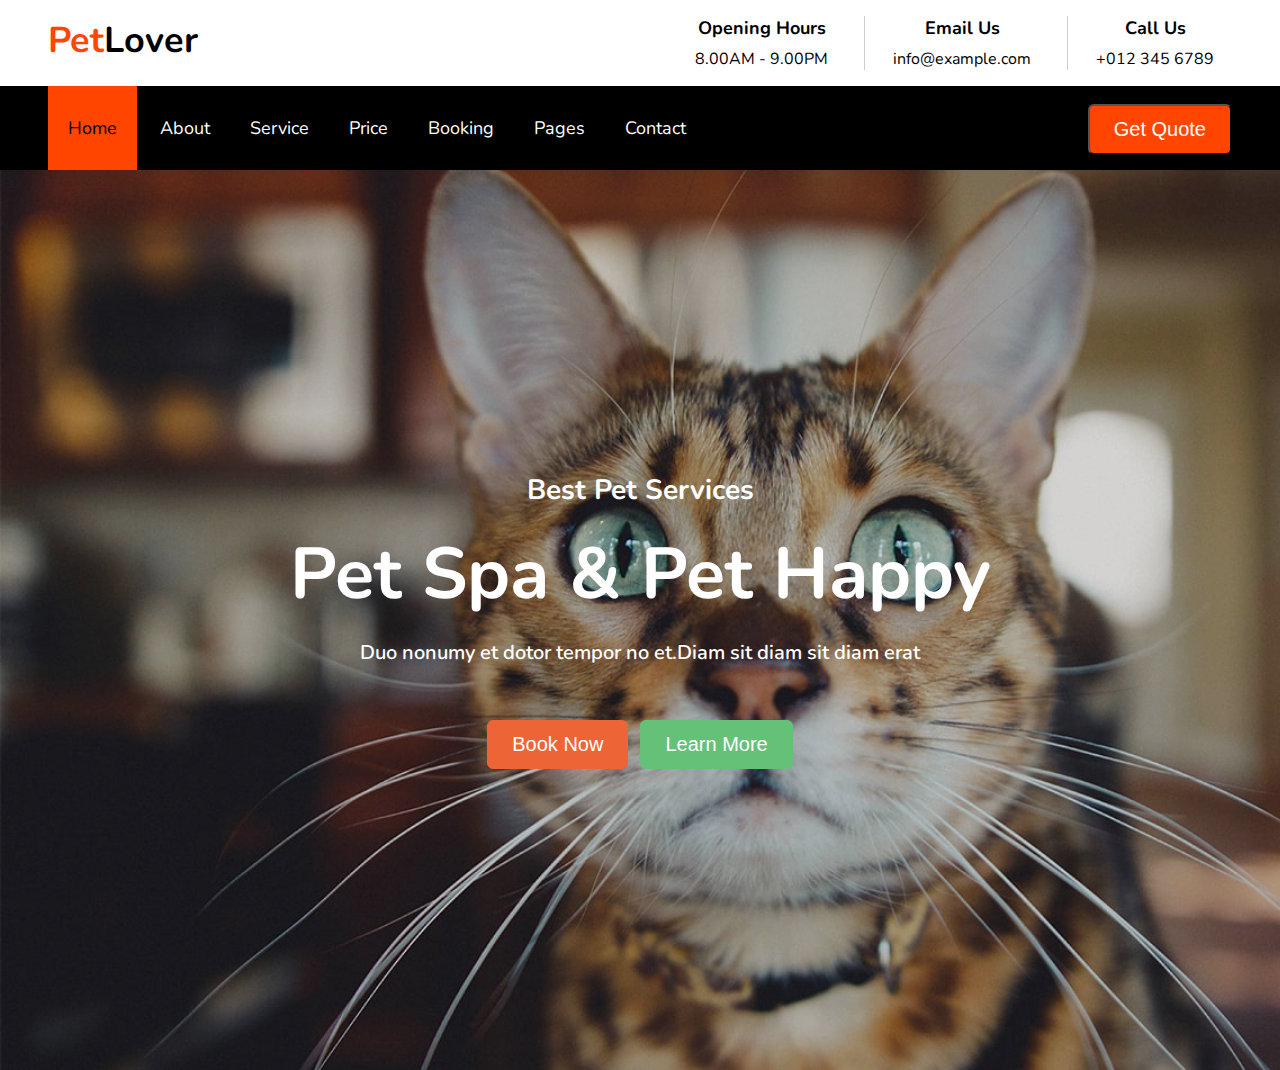
==== Project 1/index.html @ 27229d23 "PetLover" ====
<!DOCTYPE html>
<html lang="en">

<head>
    <meta charset="UTF-8">
    <meta http-equiv="X-UA-Compatible" content="IE=edge">
    <meta name="viewport" content="width=device-width, initial-scale=1.0">
    <title>PetLover</title>
    <link rel="icon" type="image/x-icon" href="./src/images/favicon.ico">
    <link
        href="https://fonts.googleapis.com/css2?family=Nunito+Sans&amp;family=Nunito:wght@400;600;700;800;900&amp;display=swap"
        rel="stylesheet">
    <link rel="stylesheet" href="https://cdnjs.cloudflare.com/ajax/libs/font-awesome/6.1.2/css/all.min.css"
        integrity="sha512-1sCRPdkRXhBV2PBLUdRb4tMg1w2YPf37qatUFeS7zlBy7jJI8Lf4VHwWfZZfpXtYSLy85pkm9GaYVYMfw5BC1A=="
        crossorigin="anonymous" referrerpolicy="no-referrer" />
    <link rel="stylesheet" href="./styles.css">
</head>

<body>
    <header>
        <div class="header-top">
            <div class="header-top-1">
                <p><a class="header-top-info-1">Pet</a>Lover</p>
                
            </div>
            <div class="header-top-info">
                <div class="header-top-info-2">
                    <h1>Opening Hours</h1>
                    <p>8.00AM - 9.00PM</p>
                </div>
                <div class="header-top-info-3">
                    <h2>Email Us</h2>
                    <p>info@example.com</p>
                </div>
                <div class="header-top-info-4">
                    <h3>Call Us</h3>
                    <p>+012 345 6789</p>
                </div>
            </div>
        </div>
        <div class="header-bottom">
            <div class="header-bottom-1">
                <div class="header-bottom-nav-1">
                    <p>Home</p>
                </div>
                <div class="header-bottom-nav">
                    <p>About</p>
                </div>
                <div class="header-bottom-nav">
                    <p>Service</p>
                </div>
                <div class="header-bottom-nav">
                    <p>Price</p>
                </div> 
                <div class="header-bottom-nav">
                    <p>Booking</p>
                </div>
                <div class="header-bottom-nav">
                    <p>Pages</p>
                </div>
                <div class="header-bottom-nav">
                    <p>Contact</p>
                </div>   
            </div>
            <div class="header-bottom-btm">
                <button class="header-bottom-btn">Get Quote</button>
            </div>
        </div>
    </header>
    <main>
        <div class="hero-section">
            <div class="hero-section-info">
                <h4>Best Pet Services</h4>
                <h5>Pet Spa & Pet Happy</h5>
                <h6>Duo nonumy et dotor tempor no et.Diam sit diam sit diam erat</h6>
                <div class="hero-section-btn">
                    <button class="hero-section-btn-1">Book Now</button>
                    <button class="hero-section-btn-2">Learn More</button>
                </div>
            </div>
        </div>
    </main>
</body>

</html>
---- Project 1/styles.css ----
* {
  margin: 0;
  padding: 0;
  box-sizing: border-box;
}

html {
  font-size: 62.5%;
}

body {
  font-family: "Nunito", sans-serif;
  font-size: 1.6rem;
}
.header-top{
  display: flex;
  justify-content:space-between;
  padding: 1.6rem 4.8rem;
}
.header-top-1{
  font-size: 3.6rem;
  font-weight:700 ;
}
.header-top-info-1{
  color: orangered;
  
}
.header-top-info{
  display: flex;
  text-align: center;
}
h1{
  font-size: 1.8rem;
  margin-bottom: 0.8rem;
}
h2{
  font-size: 1.8rem;
  margin-bottom: 0.8rem;
}
h3{
  font-size: 1.8rem;
  margin-bottom: 0.8rem;
}
.header-top-info-2,.header-top-info-3,.header-top-info-4{
  margin:0 1.8rem;
}
.header-top-info-3,.header-top-info-4{
  border-left: 1px solid #ccc;
  padding-left: 2.8rem;
}
.header-bottom{
  padding: 0 4.8rem;
  display: flex;
  justify-content: space-between;
  background-color: black;
  color: #fff;
  font-size: 1.8rem;
  text-align: center;
}
.header-bottom-nav{
  display: inline-block;
  padding: 3rem 2rem;
  margin-left: 0;
  display: flex;
  
}
.header-bottom-nav-1{
  display: inline-block;
  background-color: orangered;
  padding: 3rem 2rem;
  color: black;
  margin-right: 0.3rem;
}
.header-bottom-1{
  display: flex
}
.header-bottom-nav:hover{
  background-color: orangered;
  color: black;
}
.header-bottom-btn{
  background-color: orangered;
  color: #fff;
  font-size: 2rem;
  padding: 1.2rem 2.4rem;
  border-radius: 6px;
}
.header-bottom-btn:hover{
  color: black;
  background-color: orange;
}
.header-bottom-btm{
  margin-top: 1.8rem;
}
.hero-section{
  background-image: url(./src/images/hero.jpg);
  background-size: cover;
  height: 100vh;
}
h4{
  font-size: 2.8rem;
  color: #fff;
  margin-bottom: 1.6rem;
}
h5{
  font-size: 7.2rem;
  color: #fff;
  margin-bottom: 1.6rem;
}
h6{
  font-size: 2rem;
  color: #fff;
  font-weight: 600;
} 
.hero-section-info{
  background-color: rgba(0, 0, 0, 0.12);
  height: 100%;
  display: flex;
  justify-content: center;
  align-items: center;
  flex-direction: column;
  
}
.hero-section-btn{
  margin-top: 5.4rem;
}
.hero-section-btn-1{
  background-color: #ed6436;
  color: #fff;
  font-size: 2rem;
  padding: 1.2rem 2.4rem;
  border-radius: 6px;
  border: 1px solid #ed6436;
  margin-right: 0.8rem;
}
.hero-section-btn-1:hover{
  background-color: #ec5826;
}
.hero-section-btn-2{
  background-color: #65c178;
  color: #fff;
  font-size: 2rem;
  padding: 1.2rem 2.4rem;
  border-radius: 6px;
  border: 1px solid #65c178;
}
.hero-section-btn-2:hover{
  background-color: #59bc6d;
}
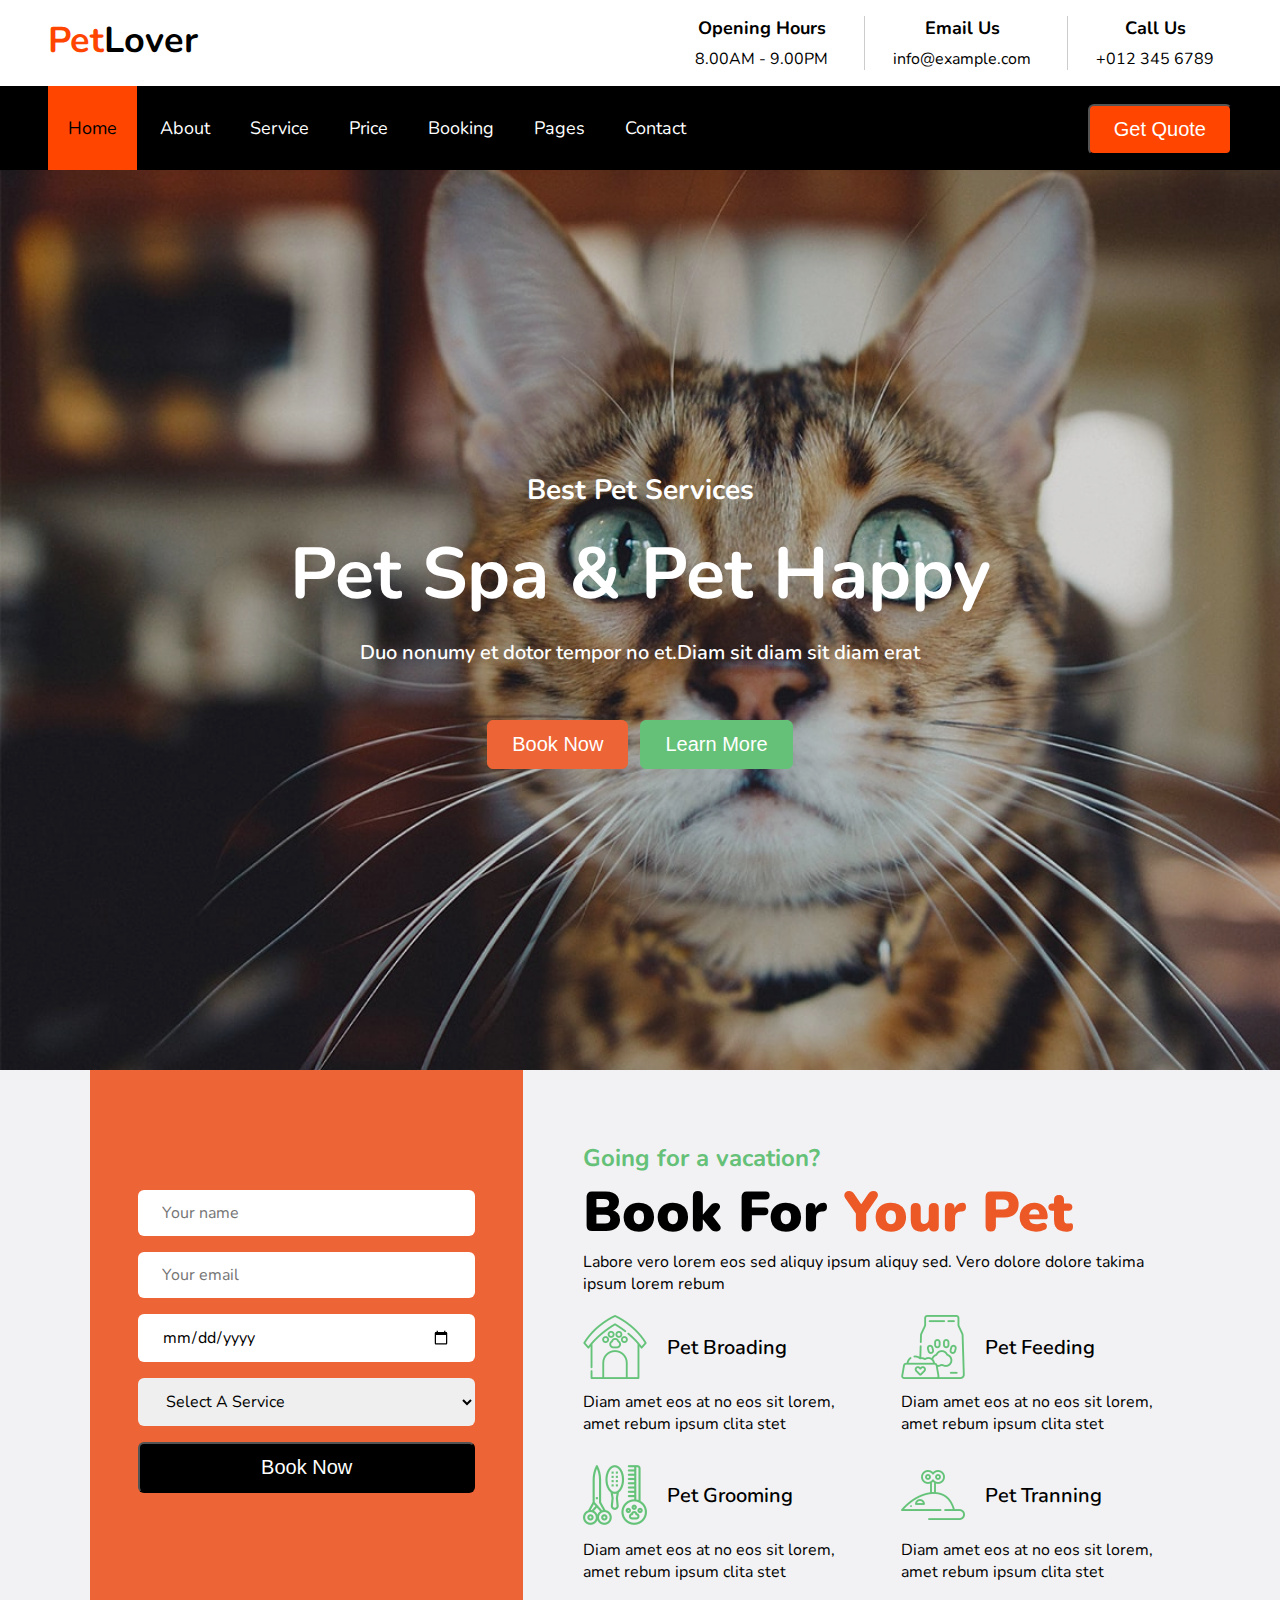
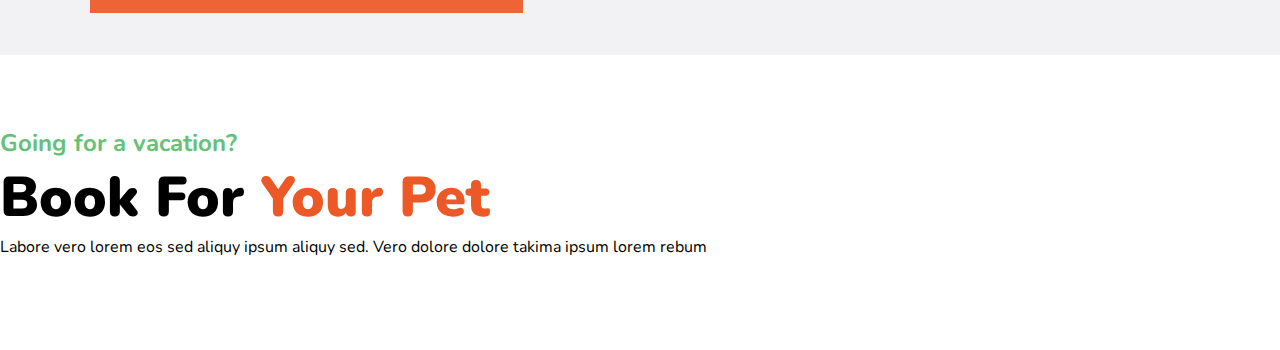
==== commit 917999d2: "lan 2" ====
--- a/Project 1/index.html
+++ b/Project 1/index.html
@@ -80,6 +80,73 @@
             </div>
         </div>
     </main>
+    <div class="hero">
+        <div class="hero-contain">
+            <div>
+                <form class="contain-info">
+                    <input class="contain-input-1" type="text" placeholder="Your name">
+                    <input class="contain-input-2" type="text" placeholder="Your email">
+                    <input class="contain-input-3" type="date" placeholder="Reservation Date">
+                    <select class="contain-input-4">
+                        <option value="Select A Service">Select A Service</option>
+                        <option value="Service 1">Service 1</option>
+                        <option value="Service 2">Service 2</option>
+                        <option value="Service 3">Service 3</option>
+                    </select>
+                    <button class="hero-contain-btn">Book Now</button>
+                </form>
+            </div>
+            <div class="contain-from">
+                <h7>Going for a vacation?</h7>
+                <div>
+                    <h8>Book For <a class="h8-header">Your Pet</a></h8>
+                </div>
+                <p class="paragrap-1">Labore vero lorem eos sed aliquy ipsum aliquy sed. Vero dolore dolore takima ipsum lorem rebum</p>
+                <div class="list-icon">
+                    <div>
+                       <div class="list-icon-div">
+                            <img src="./src/icons/pet-boarding.png">
+                            <a class="list-icon-a">Pet Broading</a>
+                       </div>
+                        <p>Diam amet eos at no eos sit lorem, amet rebum ipsum clita stet</p>
+                    </div>
+                    
+                    <div>
+                        <div class="list-icon-div">
+                            <img src="./src/icons/pet-feeding.png">
+                            <a class="list-icon-a">Pet Feeding</a>
+                        </div>
+                        <p>Diam amet eos at no eos sit lorem, amet rebum ipsum clita stet</p>
+                    </div>
+                    
+                    <div>
+                        <div class="list-icon-div">
+                            <img src="./src/icons/pet-grooming.png">
+                            <a class="list-icon-a">Pet Grooming</a>
+                        </div>
+                        <p>Diam amet eos at no eos sit lorem, amet rebum ipsum clita stet</p>
+                    </div>
+                    
+                    <div>
+                        <div class="list-icon-div">
+                            <img src="./src/icons/pet-training.png">
+                            <a class="list-icon-a">Pet Tranning</a>
+                        </div>
+                        <p>Diam amet eos at no eos sit lorem, amet rebum ipsum clita stet</p>
+                    </div>
+                    
+                </div>
+            </div>
+        </div>
+    </div>
+    <section>
+        <div class="contain-from">
+            <h7>Going for a vacation?</h7>
+            <div>
+                <h8>Book For <a class="h8-header">Your Pet</a></h8>
+            </div>
+            <p class="paragrap-1">Labore vero lorem eos sed aliquy ipsum aliquy sed. Vero dolore dolore takima ipsum lorem rebum</p>
+    </section>
 </body>
 
 </html>--- a/Project 1/styles.css
+++ b/Project 1/styles.css
@@ -147,4 +147,82 @@
 .hero-section-btn-2:hover{
   background-color: #59bc6d;
 }
-
+.hero{
+  background-color: #f2f2f4;
+}
+.hero-contain{
+  display: grid;
+    grid-template-columns: 5fr 7fr;
+    column-gap: 6rem;
+    max-width: 110rem;
+    margin: 0 auto;
+    
+}
+.contain-info{
+  background-color: #ed6436;
+  display: flex;
+  flex-direction: column;
+  padding: 12rem 4.8rem;
+  justify-content: center;
+}
+.contain-input-1,.contain-input-2,.contain-input-3,.contain-input-4{
+  padding: 1.2rem 2.4rem;
+  margin-bottom:1.6rem ;
+  border-radius: 6px;
+}
+h7{
+  font-size: 2.4rem;
+    color: #65c178;
+    font-weight: 700;
+    margin-bottom: 0.8rem;
+}
+h8{
+  font-size: 5.6rem;
+  font-weight: 900;
+  
+
+}
+.h8-header{
+  color: #ec5826;
+}
+h9{
+  margin-bottom: 2.4rem;
+}
+.contain-from{
+  padding-top: 7.2rem;
+    padding-bottom: 7.2rem;
+}
+.hero-contain-btn{
+  background-color: #000;
+  color: white;
+  cursor: pointer;
+  font-size: 2rem;
+  padding: 1.2rem 2.4rem;
+  border-radius: 6px;
+}
+input , select{
+font-family: inherit;
+font-size: inherit;
+border: none;
+}
+.paragrap-1{
+  margin-bottom: 2rem;
+}
+.list-icon{
+  margin-top: 1.6rem;
+  display: grid;
+  grid-template-columns: 1fr 1fr;
+  gap: 2.8rem;
+}
+.list-icon-a{
+  font-size: 2rem;
+  font-weight: 600;
+  padding-left: 2rem;
+}
+.list-icon-div{
+  display: flex;
+  align-items: center;
+  margin-bottom: 1.2rem;
+}
+
+
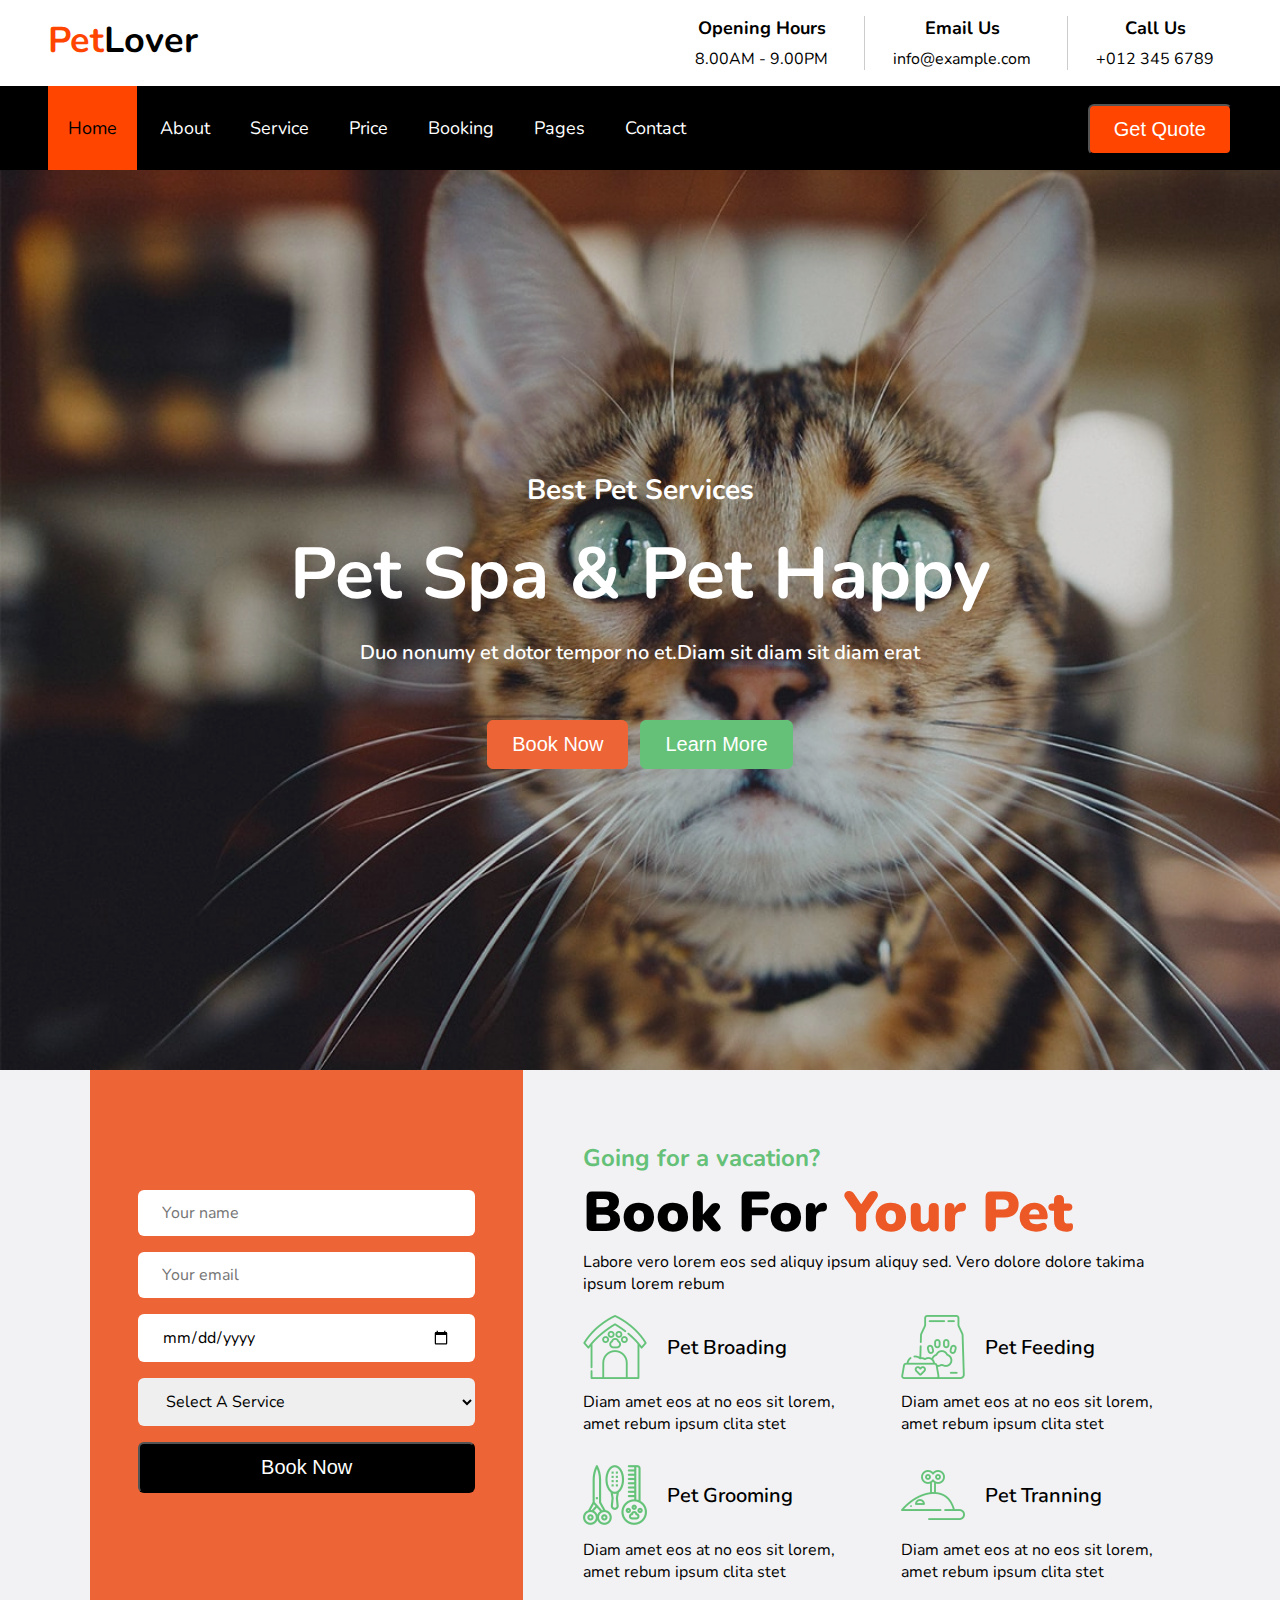
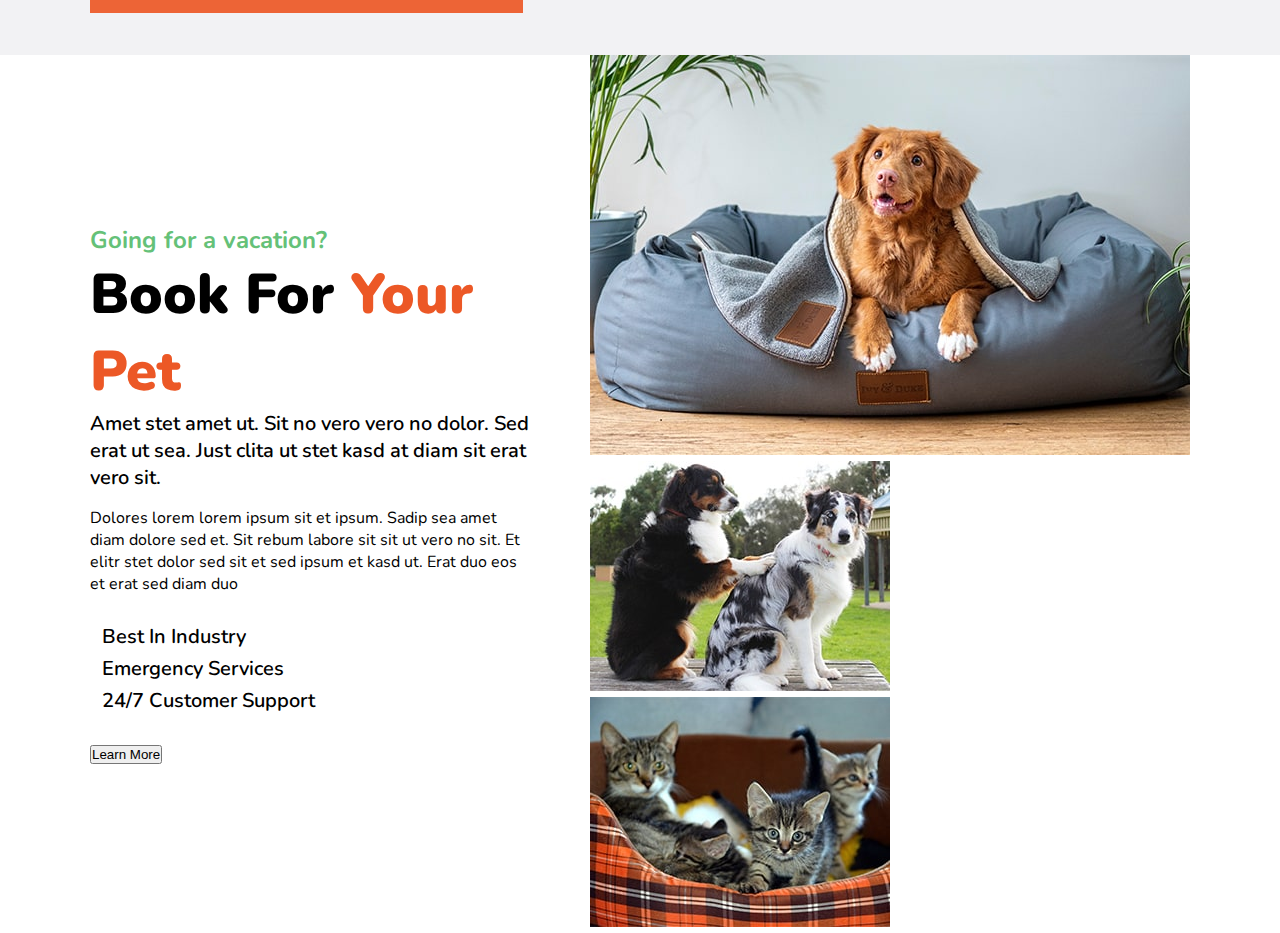
==== commit 1c8dea51: "lan3" ====
--- a/Project 1/index.html
+++ b/Project 1/index.html
@@ -139,13 +139,35 @@
             </div>
         </div>
     </div>
-    <section>
+    <section class="about-us">
         <div class="contain-from">
             <h7>Going for a vacation?</h7>
             <div>
                 <h8>Book For <a class="h8-header">Your Pet</a></h8>
             </div>
-            <p class="paragrap-1">Labore vero lorem eos sed aliquy ipsum aliquy sed. Vero dolore dolore takima ipsum lorem rebum</p>
+            <p class="paragrap-2">Amet stet amet ut. Sit no vero vero no dolor. Sed erat ut sea. Just clita ut stet kasd at diam sit erat vero sit.</p>
+            <p class="paragrap-3">Dolores lorem lorem ipsum sit et ipsum. Sadip sea amet diam dolore sed et. Sit rebum labore sit sit ut vero no sit. Et elitr stet dolor sed sit et sed ipsum et kasd ut. Erat duo eos et erat sed diam duo</p>
+            <ul class="about-us-ul">
+                <li>
+                    <i class="fa fa-check-double"></i>
+                    <h9>Best In Industry</h9>
+                </li>
+                <li>
+                    <i class="fa fa-check-double"></i>
+                    <h10>Emergency Services</h10>
+                </li>
+                <li>
+                    <i class="fa fa-check-double"></i>
+                    <h11>24/7 Customer Support</h11>
+                </li>
+            </ul>
+            <button>Learn More</button>
+        </div>
+        <div>
+            <img src="./src/images/about-1.jpg">
+            <img src="./src/images/about-2.jpg">
+            <img src="./src/images/about-3.jpg">
+        </div>
     </section>
 </body>
 
--- a/Project 1/styles.css
+++ b/Project 1/styles.css
@@ -224,5 +224,34 @@
   align-items: center;
   margin-bottom: 1.2rem;
 }
-
-
+.about-us{
+  max-width: 110rem;
+  margin: 0 auto;
+  display: grid;
+  grid-template-columns: 7fr 5fr;
+  column-gap: 6rem;
+  align-items: center;
+}
+.paragrap-2{
+  font-size: 2rem;
+  font-weight: 600;
+  margin-bottom: 1.6rem;
+}
+.paragrap-3{
+  margin-bottom: 2.4rem;
+}
+h9,h10,h11{
+  font-size: 2rem;
+  font-weight: 600;
+}
+.about-us-ul{
+  list-style: none;
+  margin-bottom: 2.8rem;
+}
+.about-us-ul i {
+  color: #65c178;
+  font-size: 2.4rem;
+  margin-right: 1.2rem;
+}
+
+
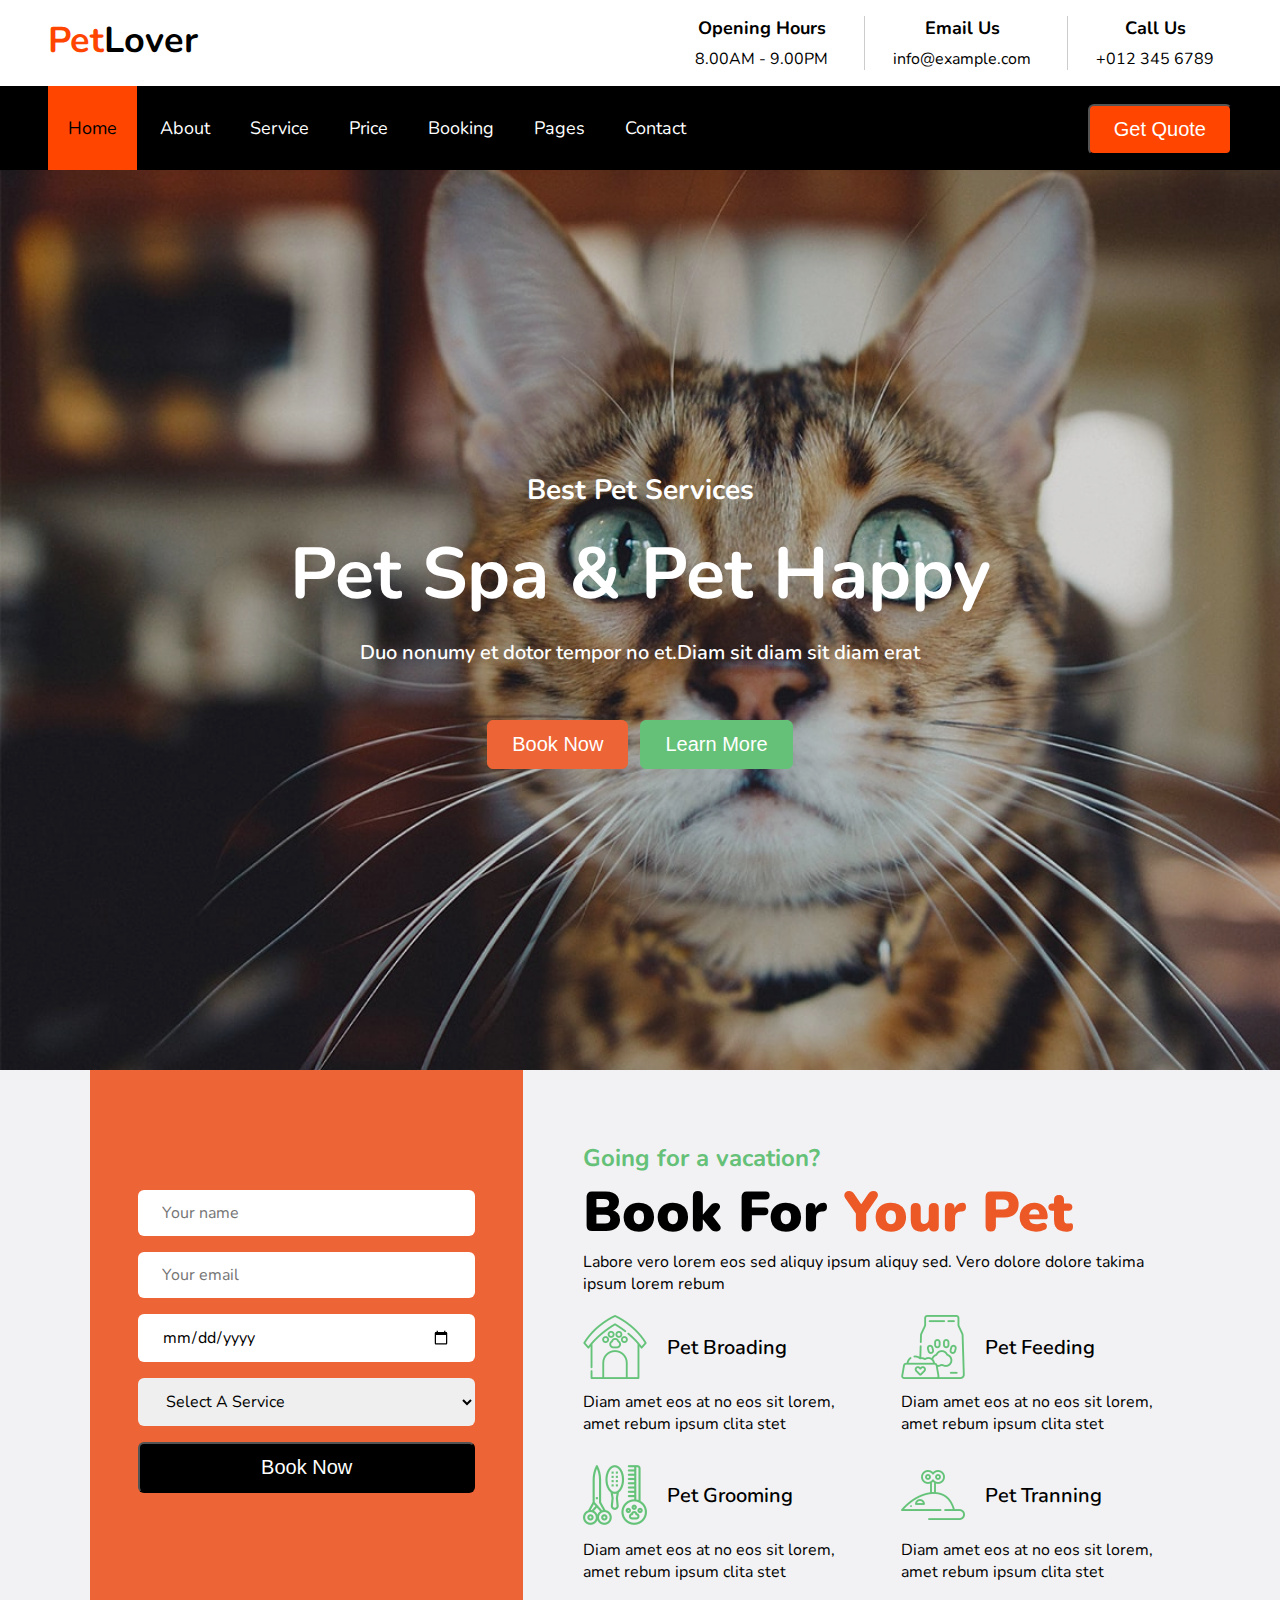
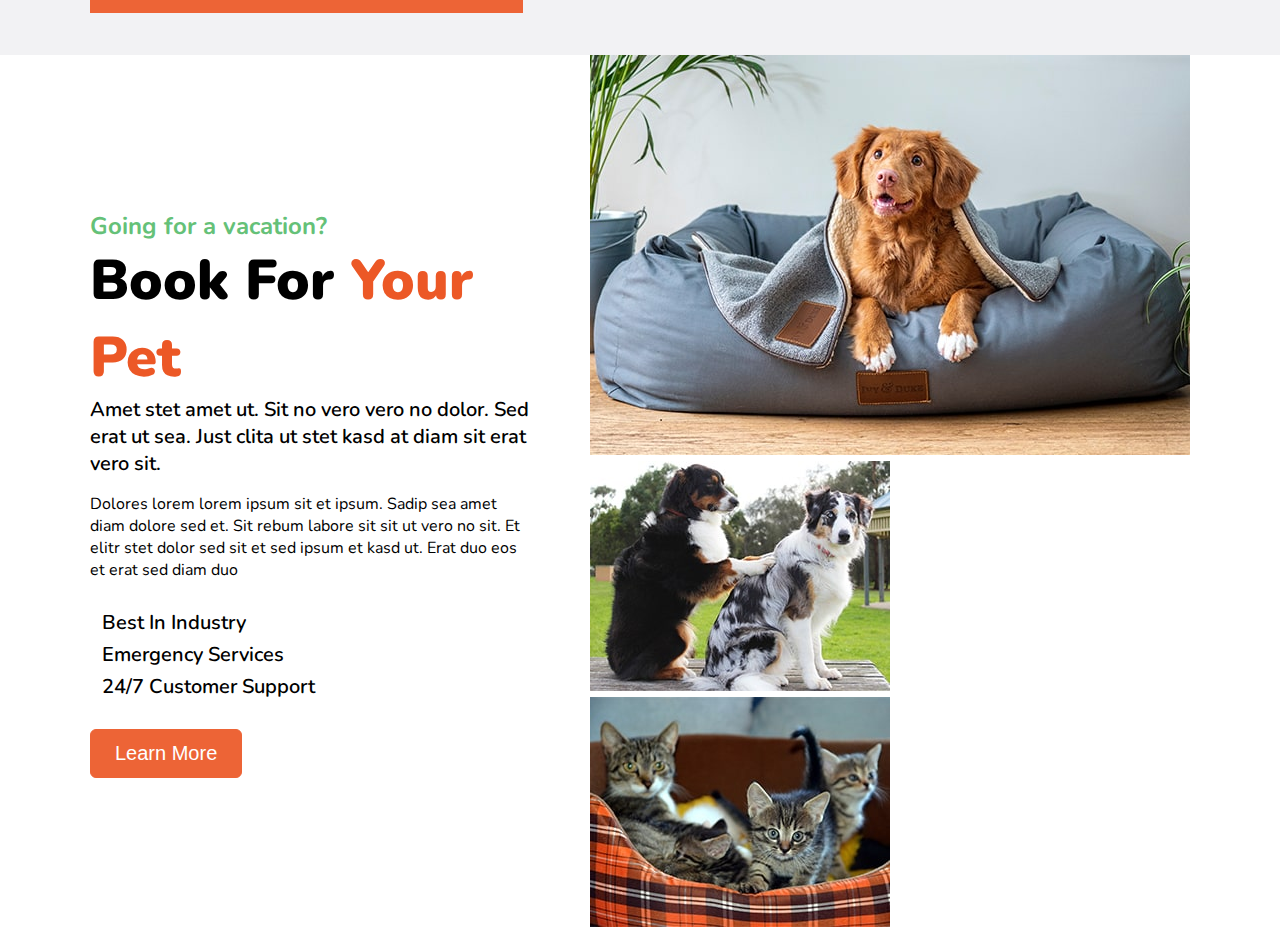
==== commit b67fe873: "lan 4" ====
--- a/Project 1/index.html
+++ b/Project 1/index.html
@@ -161,13 +161,16 @@
                     <h11>24/7 Customer Support</h11>
                 </li>
             </ul>
-            <button>Learn More</button>
+            <button class="hero-section-btn-1">Learn More</button>
         </div>
-        <div>
-            <img src="./src/images/about-1.jpg">
-            <img src="./src/images/about-2.jpg">
-            <img src="./src/images/about-3.jpg">
+        <div class="about-us-list-img" >
+            <img class="about-us-img-1" src="./src/images/about-1.jpg">
+            <img class="about-us-img-2" src="./src/images/about-2.jpg">
+            <img class="about-us-img-2" src="./src/images/about-3.jpg">
         </div>
+    </section>
+    <section class="services-section">
+        
     </section>
 </body>
 
